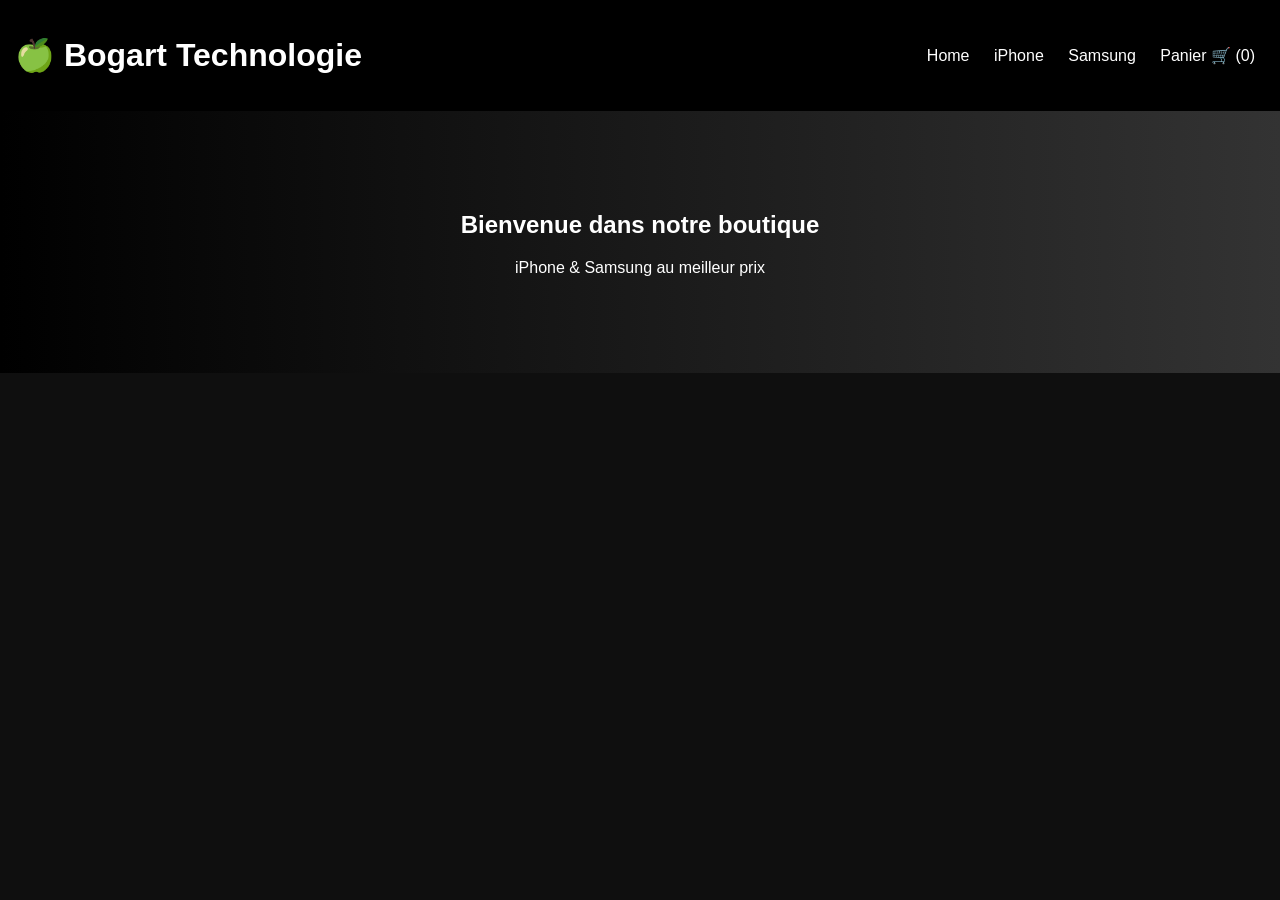
==== index.html @ cf1d9f3b "update" ====
<!DOCTYPE html>
<html lang="fr">
<head>
  <meta charset="UTF-8">
  <title>Bogart Technologie</title>
  <link rel="stylesheet" href="style.css">
</head>
<body>

<header>
  <h1>🍏 Bogart Technologie</h1>
  <nav>
    <a href="index.html">Home</a>
    <a href="iphone.html">iPhone</a>
    <a href="samsung.html">Samsung</a>
    <a href="cart.html">Panier 🛒 (<span id="cart-count">0</span>)</a>
  </nav>
</header>

<section class="hero">
  <h2>Bienvenue dans notre boutique</h2>
  <p>iPhone & Samsung au meilleur prix</p>
</section>

<script src="script.js"></script>
</body>
</html>
---- style.css ----
body{
  font-family: Arial;
  margin:0;
  background:#0f0f0f;
  color:white;
}

header{
  display:flex;
  justify-content:space-between;
  align-items:center;
  padding:15px;
  background:black;
}

nav a{
  color:white;
  margin:0 10px;
  text-decoration:none;
}

.hero{
  text-align:center;
  padding:80px;
  background:linear-gradient(to right,#000,#333);
}

.products{
  display:grid;
  grid-template-columns:repeat(3,1fr);
  gap:20px;
  padding:20px;
}

.card{
  background:#1c1c1c;
  padding:15px;
  border-radius:10px;
  text-align:center;
}

button{
  padding:10px;
  background:red;
  color:white;
  border:none;
  cursor:pointer;
}
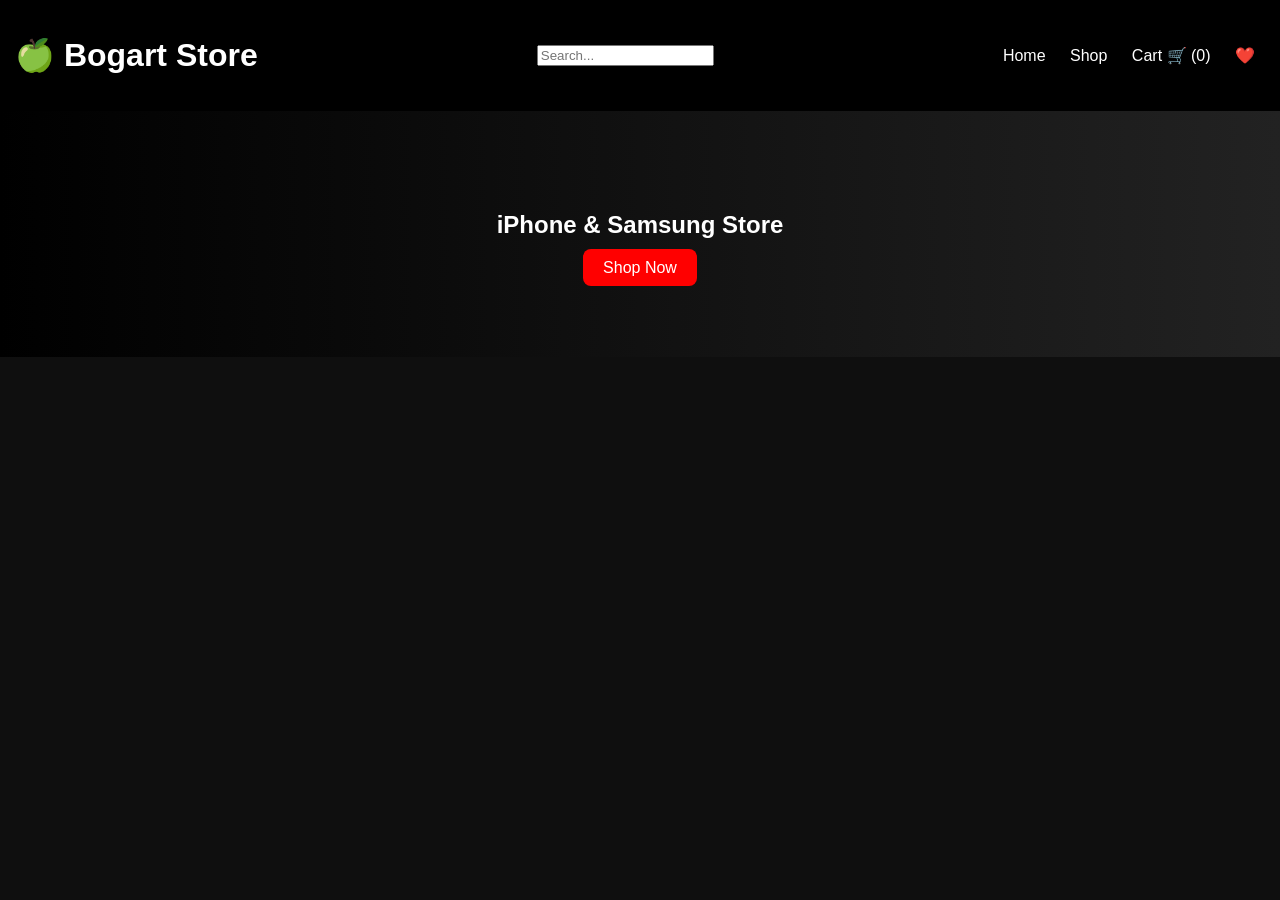
==== commit 45c7086a: "update" ====
--- a/index.html
+++ b/index.html
@@ -1,25 +1,30 @@
 <!DOCTYPE html>
-<html lang="fr">
+<html lang="en">
 <head>
-  <meta charset="UTF-8">
-  <title>Bogart Technologie</title>
-  <link rel="stylesheet" href="style.css">
+<meta charset="UTF-8">
+<title>Bogart Store</title>
+<link rel="stylesheet" href="style.css">
 </head>
 <body>
 
+<div class="loader" id="loader">Loading...</div>
+
 <header>
-  <h1>🍏 Bogart Technologie</h1>
+  <h1>🍏 Bogart Store</h1>
+
+  <input id="search" placeholder="Search..." onkeyup="searchProducts()">
+
   <nav>
     <a href="index.html">Home</a>
-    <a href="iphone.html">iPhone</a>
-    <a href="samsung.html">Samsung</a>
-    <a href="cart.html">Panier 🛒 (<span id="cart-count">0</span>)</a>
+    <a href="shop.html">Shop</a>
+    <a href="cart.html">Cart 🛒 (<span id="cart-count">0</span>)</a>
+    <a href="#" onclick="openWishlist()">❤️</a>
   </nav>
 </header>
 
 <section class="hero">
-  <h2>Bienvenue dans notre boutique</h2>
-  <p>iPhone & Samsung au meilleur prix</p>
+  <h2>iPhone & Samsung Store</h2>
+  <a href="shop.html" class="btn">Shop Now</a>
 </section>
 
 <script src="script.js"></script>
--- a/style.css
+++ b/style.css
@@ -1,48 +1,85 @@
 body{
-  font-family: Arial;
-  margin:0;
-  background:#0f0f0f;
-  color:white;
+margin:0;
+font-family:Arial;
+background:#0f0f0f;
+color:white;
 }
 
 header{
-  display:flex;
-  justify-content:space-between;
-  align-items:center;
-  padding:15px;
-  background:black;
+display:flex;
+justify-content:space-between;
+align-items:center;
+padding:15px;
+background:black;
 }
 
 nav a{
-  color:white;
-  margin:0 10px;
-  text-decoration:none;
+color:white;
+margin:0 10px;
+text-decoration:none;
 }
 
 .hero{
-  text-align:center;
-  padding:80px;
-  background:linear-gradient(to right,#000,#333);
+text-align:center;
+padding:80px;
+background:linear-gradient(to right,#000,#222);
+}
+
+.btn{
+padding:10px 20px;
+background:red;
+color:white;
+text-decoration:none;
+border-radius:8px;
 }
 
 .products{
-  display:grid;
-  grid-template-columns:repeat(3,1fr);
-  gap:20px;
-  padding:20px;
+display:grid;
+grid-template-columns:repeat(3,1fr);
+gap:20px;
+padding:20px;
 }
 
 .card{
-  background:#1c1c1c;
-  padding:15px;
-  border-radius:10px;
-  text-align:center;
+background:#1a1a1a;
+padding:15px;
+border-radius:12px;
+text-align:center;
+transition:0.3s;
+}
+
+.card:hover{
+transform:scale(1.05);
+}
+
+.product-img{
+width:100%;
+height:200px;
+object-fit:cover;
+border-radius:10px;
 }
 
 button{
-  padding:10px;
-  background:red;
-  color:white;
-  border:none;
-  cursor:pointer;
+padding:10px;
+background:red;
+border:none;
+color:white;
+cursor:pointer;
+margin-top:5px;
+}
+
+.filter{
+text-align:center;
+margin:20px;
+}
+
+.loader{
+position:fixed;
+width:100%;
+height:100vh;
+background:black;
+display:flex;
+align-items:center;
+justify-content:center;
+font-size:30px;
 }
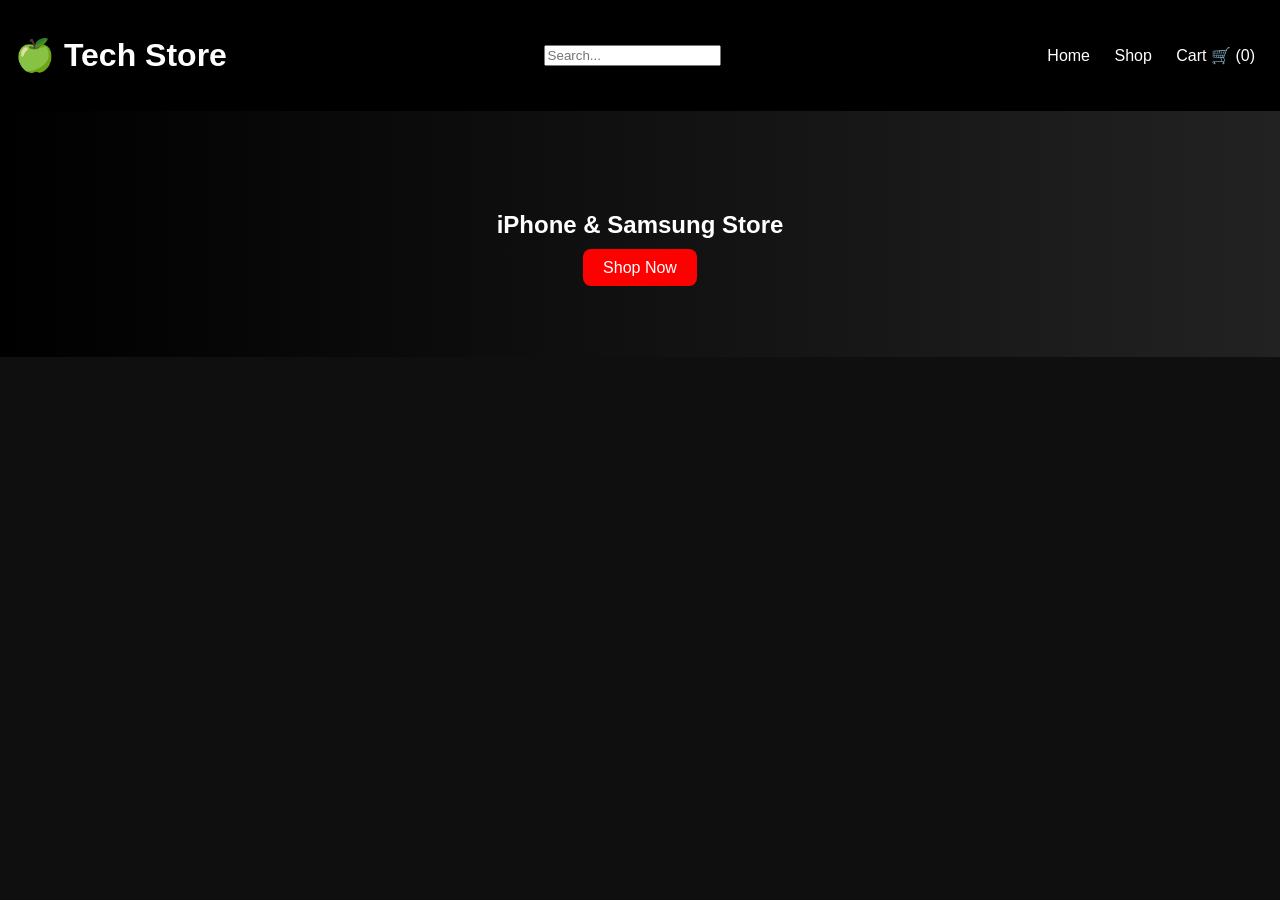
==== commit 6dacb663: "update" ====
--- a/index.html
+++ b/index.html
@@ -2,15 +2,15 @@
 <html lang="en">
 <head>
 <meta charset="UTF-8">
-<title>Bogart Store</title>
+<title>Tech Store</title>
 <link rel="stylesheet" href="style.css">
 </head>
 <body>
 
-<div class="loader" id="loader">Loading...</div>
+<div id="loader">Loading...</div>
 
 <header>
-  <h1>🍏 Bogart Store</h1>
+  <h1>🍏 Tech Store</h1>
 
   <input id="search" placeholder="Search..." onkeyup="searchProducts()">
 
@@ -18,7 +18,6 @@
     <a href="index.html">Home</a>
     <a href="shop.html">Shop</a>
     <a href="cart.html">Cart 🛒 (<span id="cart-count">0</span>)</a>
-    <a href="#" onclick="openWishlist()">❤️</a>
   </nav>
 </header>
 
--- a/style.css
+++ b/style.css
@@ -73,7 +73,7 @@
 margin:20px;
 }
 
-.loader{
+#loader{
 position:fixed;
 width:100%;
 height:100vh;
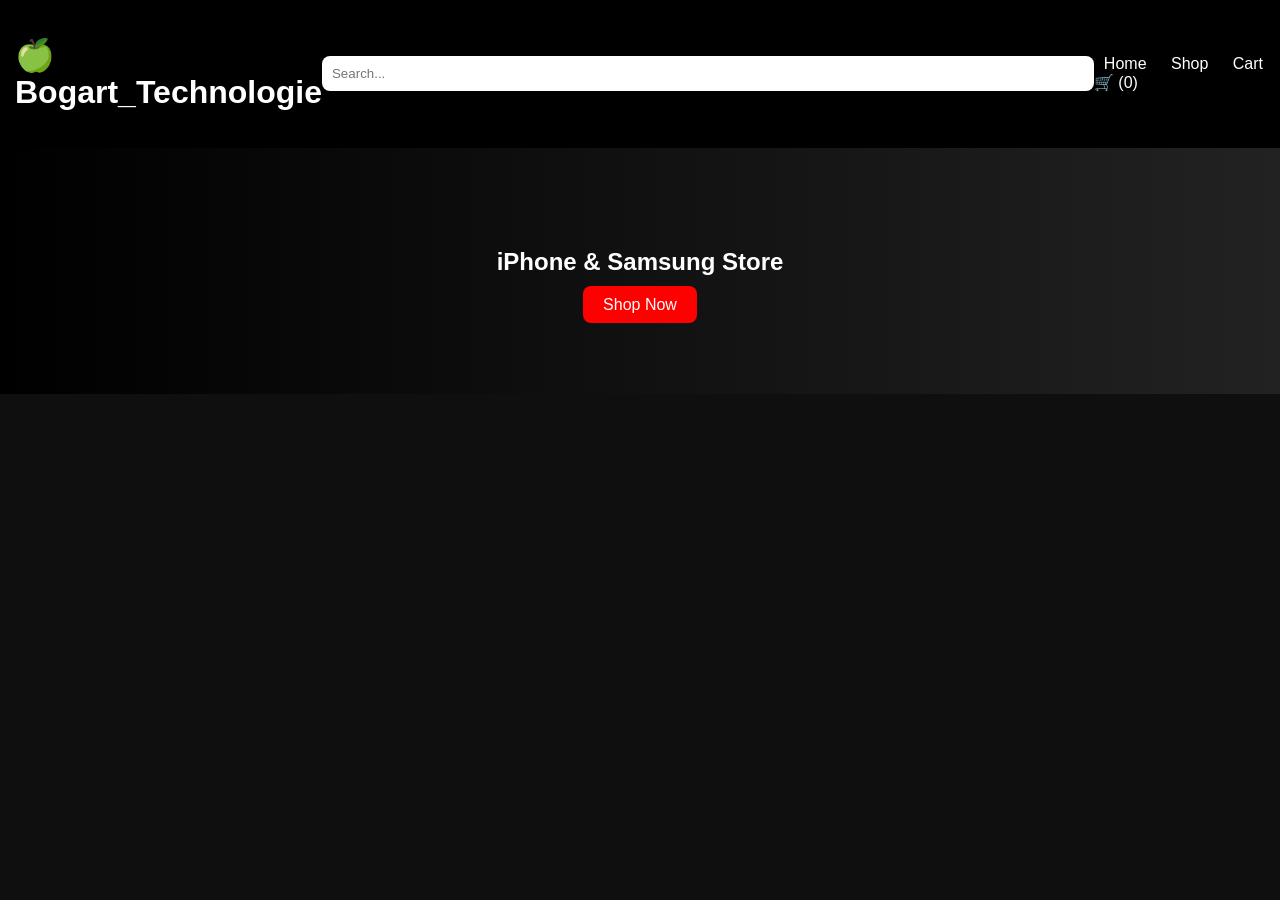
==== commit 03ca1093: "update" ====
--- a/index.html
+++ b/index.html
@@ -10,7 +10,7 @@
 <div id="loader">Loading...</div>
 
 <header>
-  <h1>🍏 Tech Store</h1>
+  <h1>🍏 Bogart_Technologie</h1>
 
   <input id="search" placeholder="Search..." onkeyup="searchProducts()">
 
--- a/style.css
+++ b/style.css
@@ -67,6 +67,14 @@
 cursor:pointer;
 margin-top:5px;
 }
+input{
+  display:block;
+  width:80%;
+  margin:10px auto;
+  padding:10px;
+  border-radius:8px;
+  border:none;
+}
 
 .filter{
 text-align:center;
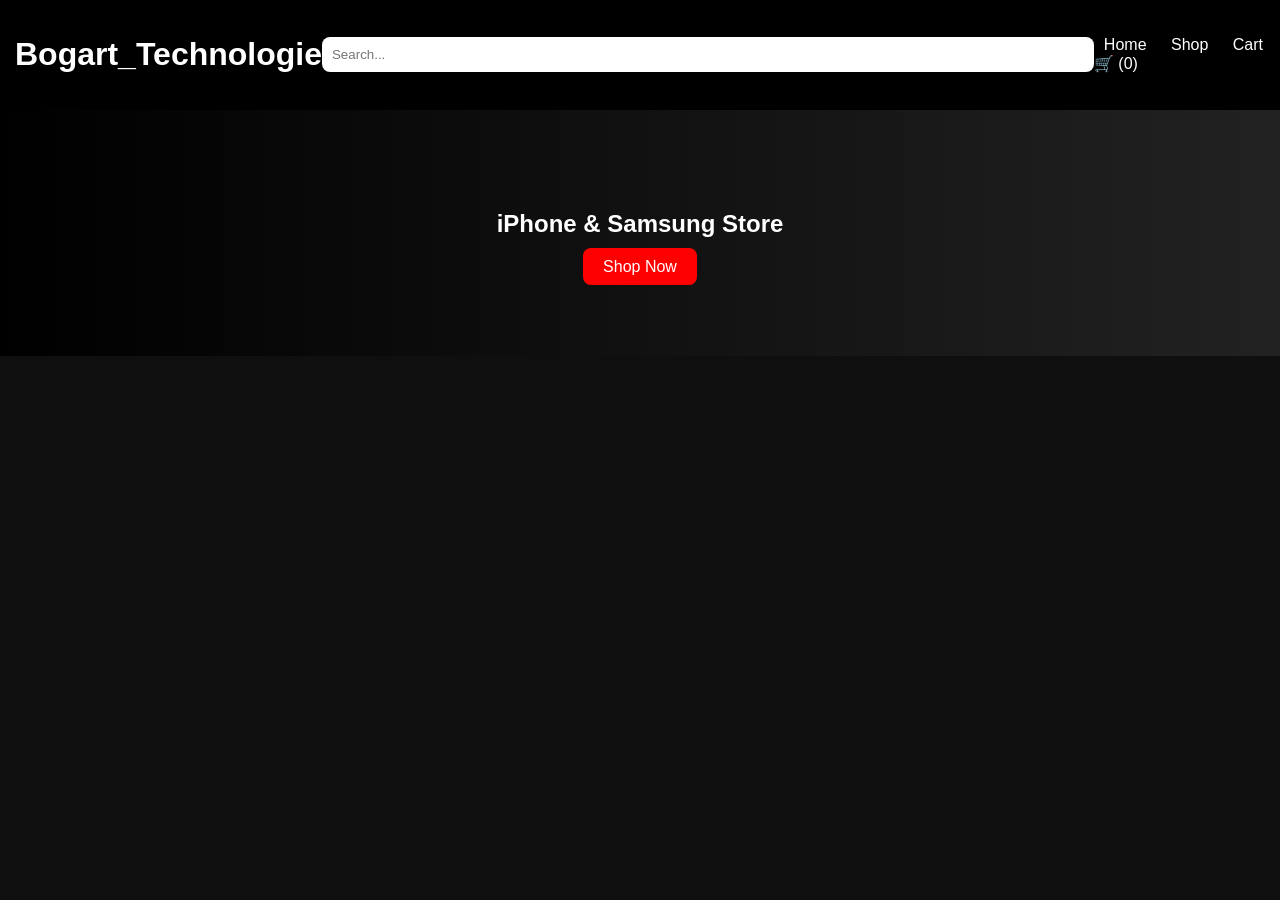
==== commit b69c12a4: "update" ====
--- a/index.html
+++ b/index.html
@@ -10,7 +10,7 @@
 <div id="loader">Loading...</div>
 
 <header>
-  <h1>🍏 Bogart_Technologie</h1>
+  <h1> Bogart_Technologie</h1>
 
   <input id="search" placeholder="Search..." onkeyup="searchProducts()">
 
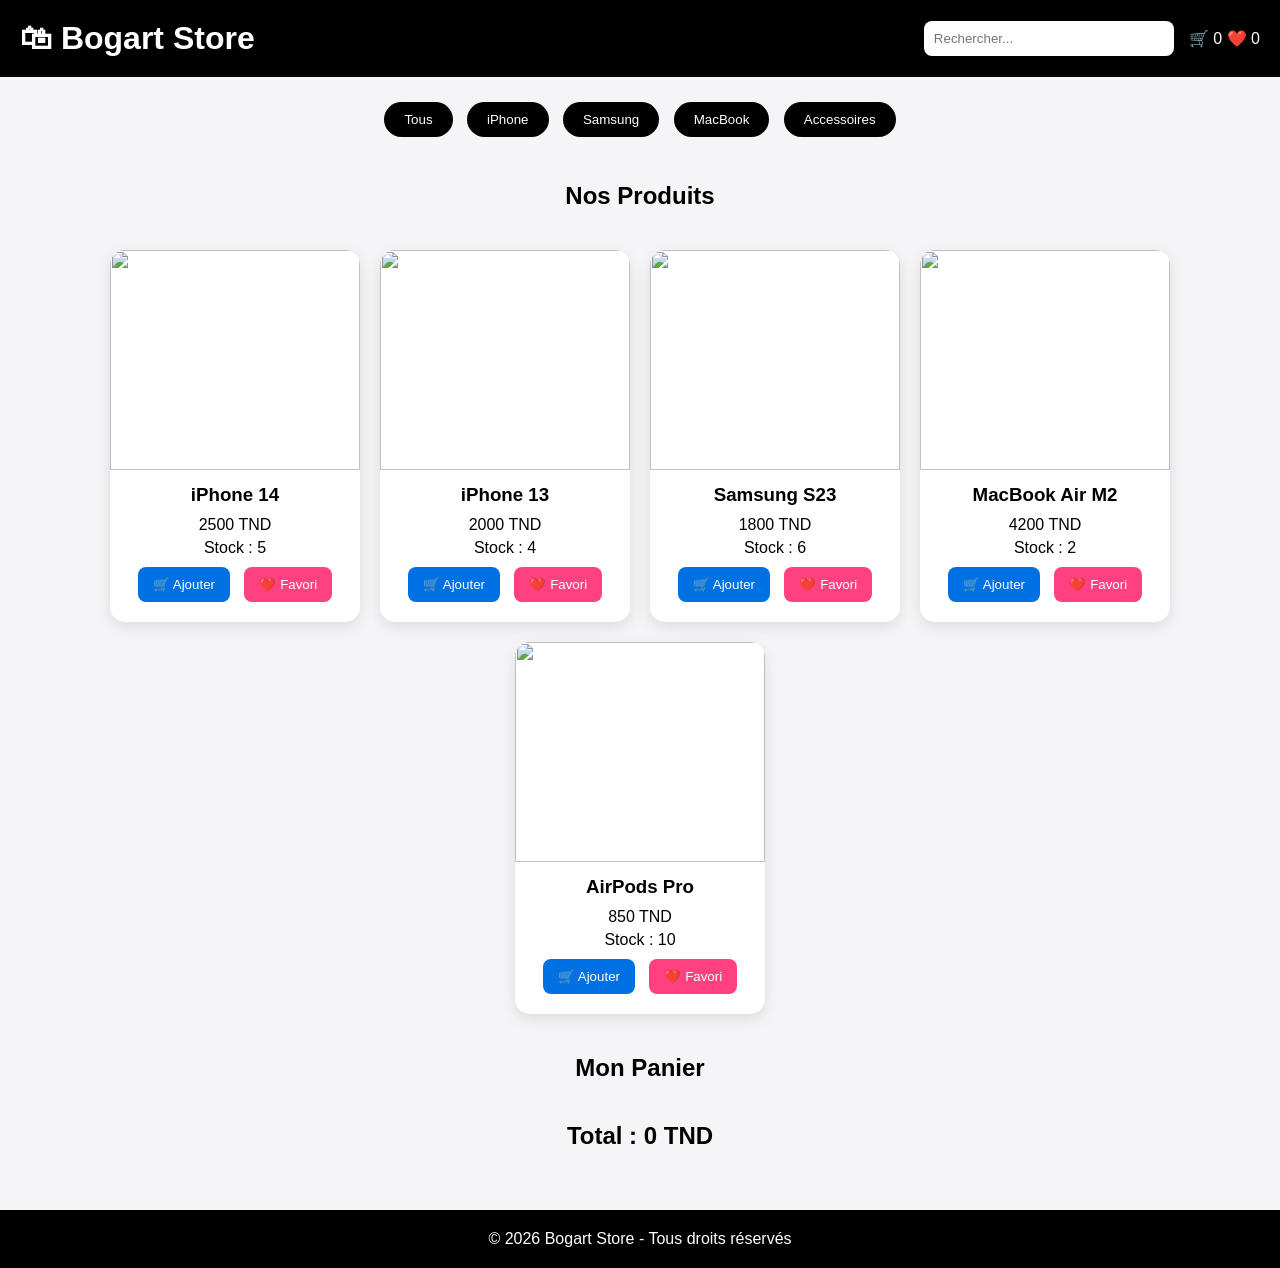
==== commit 789b40cd: "message" ====
--- a/index.html
+++ b/index.html
@@ -1,31 +1,49 @@
 <!DOCTYPE html>
-<html lang="en">
+<html lang="fr">
 <head>
 <meta charset="UTF-8">
-<title>Tech Store</title>
+<meta name="viewport" content="width=device-width, initial-scale=1.0">
+<title>Bogart Store</title>
 <link rel="stylesheet" href="style.css">
 </head>
+
 <body>
 
-<div id="loader">Loading...</div>
+<div id="loader">Bogart Store...</div>
 
 <header>
-  <h1> Bogart_Technologie</h1>
+    <h1>🛍 Bogart Store</h1>
 
-  <input id="search" placeholder="Search..." onkeyup="searchProducts()">
+    <div class="header-right">
+        <input type="text" id="search" placeholder="Rechercher..." onkeyup="searchProducts()">
 
-  <nav>
-    <a href="index.html">Home</a>
-    <a href="shop.html">Shop</a>
-    <a href="cart.html">Cart 🛒 (<span id="cart-count">0</span>)</a>
-  </nav>
+        <div class="counters">
+            🛒 <span id="cart-count">0</span>
+            ❤️ <span id="wish-count">0</span>
+        </div>
+    </div>
 </header>
 
-<section class="hero">
-  <h2>iPhone & Samsung Store</h2>
-  <a href="shop.html" class="btn">Shop Now</a>
-</section>
+<div class="filters">
+    <button onclick="filterProducts('all')">Tous</button>
+    <button onclick="filterProducts('iphone')">iPhone</button>
+    <button onclick="filterProducts('samsung')">Samsung</button>
+    <button onclick="filterProducts('macbook')">MacBook</button>
+    <button onclick="filterProducts('accessoire')">Accessoires</button>
+</div>
+
+<h2 class="section-title">Nos Produits</h2>
+
+<div id="products"></div>
+
+<h2 class="section-title">Mon Panier</h2>
+<div id="cart"></div>
+
+<footer>
+    <p>© 2026 Bogart Store - Tous droits réservés</p>
+</footer>
 
 <script src="script.js"></script>
+
 </body>
 </html>
--- a/style.css
+++ b/style.css
@@ -1,93 +1,157 @@
+*{
+margin:0;
+padding:0;
+box-sizing:border-box;
+}
+
 body{
-margin:0;
-font-family:Arial;
-background:#0f0f0f;
-color:white;
+font-family:Arial,sans-serif;
+background:#f5f5f7;
+}
+
+#loader{
+position:fixed;
+width:100%;
+height:100%;
+background:white;
+display:flex;
+justify-content:center;
+align-items:center;
+font-size:30px;
+z-index:9999;
 }
 
 header{
+background:black;
+color:white;
+padding:20px;
 display:flex;
 justify-content:space-between;
 align-items:center;
-padding:15px;
-background:black;
+flex-wrap:wrap;
 }
 
-nav a{
-color:white;
-margin:0 10px;
-text-decoration:none;
+.header-right{
+display:flex;
+gap:15px;
+align-items:center;
 }
 
-.hero{
-text-align:center;
-padding:80px;
-background:linear-gradient(to right,#000,#222);
+header input{
+padding:10px;
+border:none;
+border-radius:8px;
+width:250px;
 }
 
-.btn{
-padding:10px 20px;
-background:red;
-color:white;
-text-decoration:none;
-border-radius:8px;
+.filters{
+text-align:center;
+padding:20px;
 }
 
-.products{
-display:grid;
-grid-template-columns:repeat(3,1fr);
+.filters button{
+padding:10px 20px;
+margin:5px;
+border:none;
+background:black;
+color:white;
+border-radius:25px;
+cursor:pointer;
+}
+
+.filters button:hover{
+opacity:0.8;
+}
+
+.section-title{
+padding:20px;
+text-align:center;
+}
+
+#products{
+display:flex;
+flex-wrap:wrap;
+justify-content:center;
 gap:20px;
 padding:20px;
 }
 
 .card{
-background:#1a1a1a;
-padding:15px;
-border-radius:12px;
+width:250px;
+background:white;
+border-radius:15px;
+overflow:hidden;
+box-shadow:0 5px 15px rgba(0,0,0,.1);
 text-align:center;
-transition:0.3s;
+padding-bottom:15px;
 }
 
 .card:hover{
-transform:scale(1.05);
+transform:translateY(-5px);
+transition:.3s;
 }
 
 .product-img{
 width:100%;
-height:200px;
+height:220px;
 object-fit:cover;
-border-radius:10px;
 }
 
-button{
-padding:10px;
-background:red;
-border:none;
-color:white;
-cursor:pointer;
-margin-top:5px;
-}
-input{
-  display:block;
-  width:80%;
-  margin:10px auto;
-  padding:10px;
-  border-radius:8px;
-  border:none;
+.card h3{
+margin:10px;
 }
 
-.filter{
-text-align:center;
-margin:20px;
+.card p{
+margin:5px;
 }
 
-#loader{
-position:fixed;
+.card button{
+padding:10px 15px;
+margin:5px;
+border:none;
+border-radius:8px;
+cursor:pointer;
+}
+
+.cart-btn{
+background:#0071e3;
+color:white;
+}
+
+.wish-btn{
+background:#ff4081;
+color:white;
+}
+
+#cart{
+padding:20px;
+display:flex;
+flex-wrap:wrap;
+justify-content:center;
+gap:15px;
+}
+
+footer{
+background:black;
+color:white;
+text-align:center;
+padding:20px;
+margin-top:40px;
+}
+
+@media(max-width:768px){
+
+header{
+flex-direction:column;
+gap:15px;
+}
+
+header input{
 width:100%;
-height:100vh;
-background:black;
-display:flex;
-align-items:center;
-justify-content:center;
-font-size:30px;
+}
+
+.card{
+width:90%;
+}
+
 }
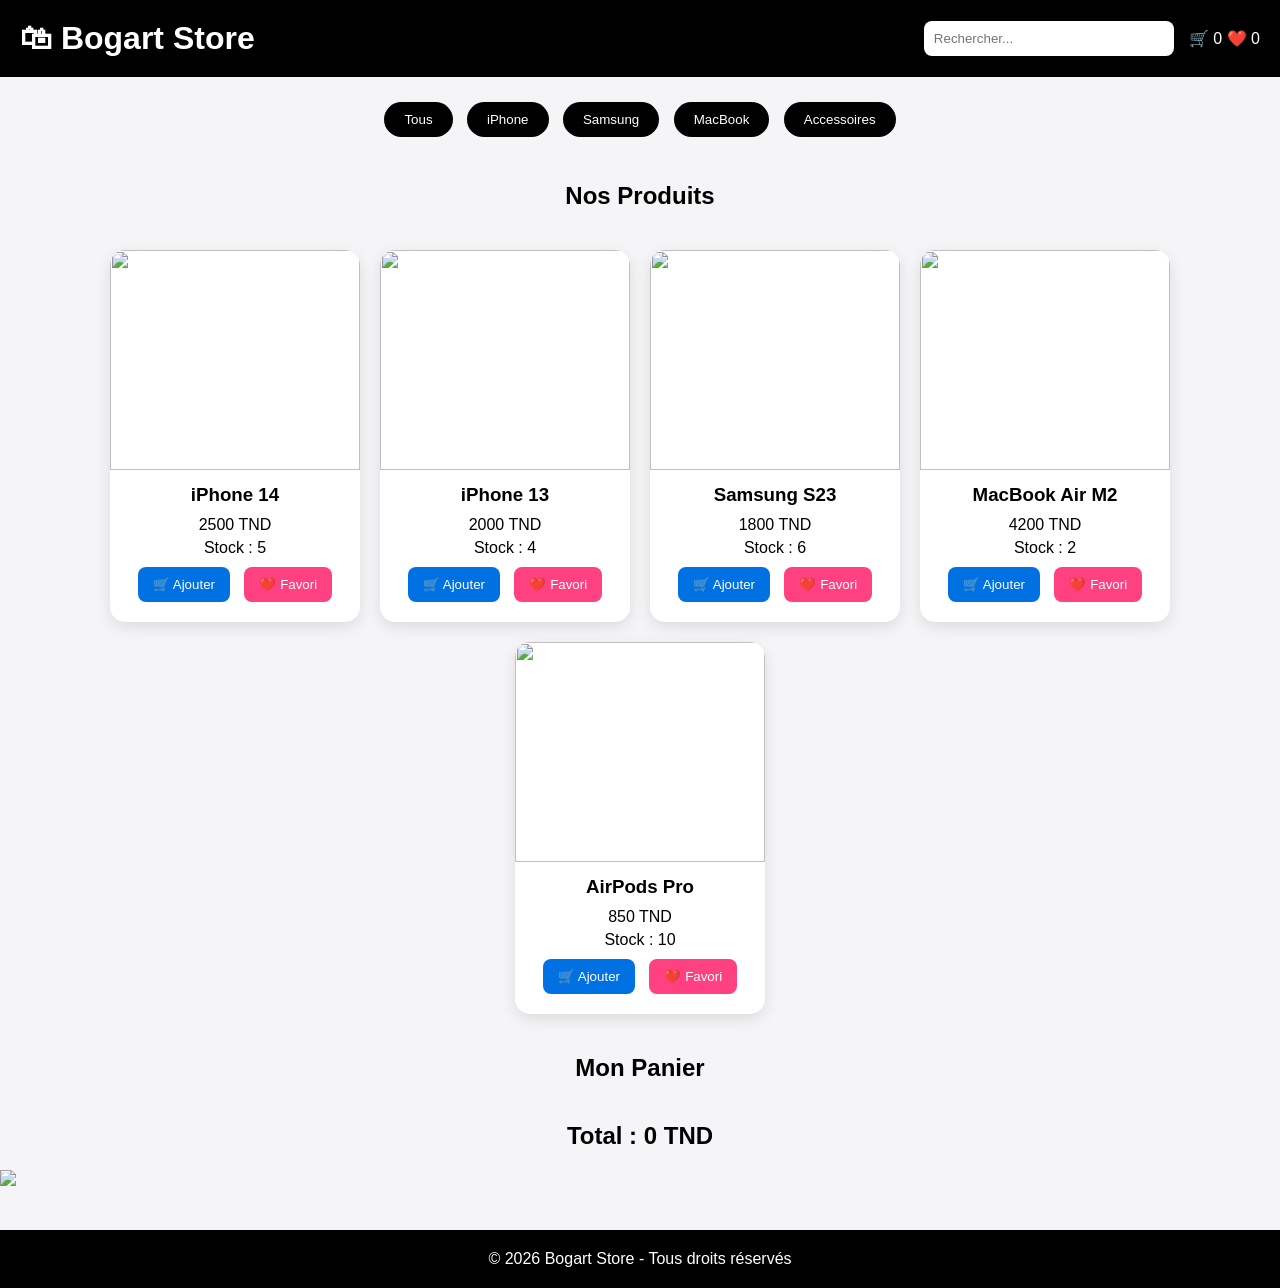
==== commit 3f638a25: "message" ====
--- a/index.html
+++ b/index.html
@@ -38,7 +38,7 @@
 
 <h2 class="section-title">Mon Panier</h2>
 <div id="cart"></div>
-
+<img src="images/iphone14.jpg" width="200">
 <footer>
     <p>© 2026 Bogart Store - Tous droits réservés</p>
 </footer>
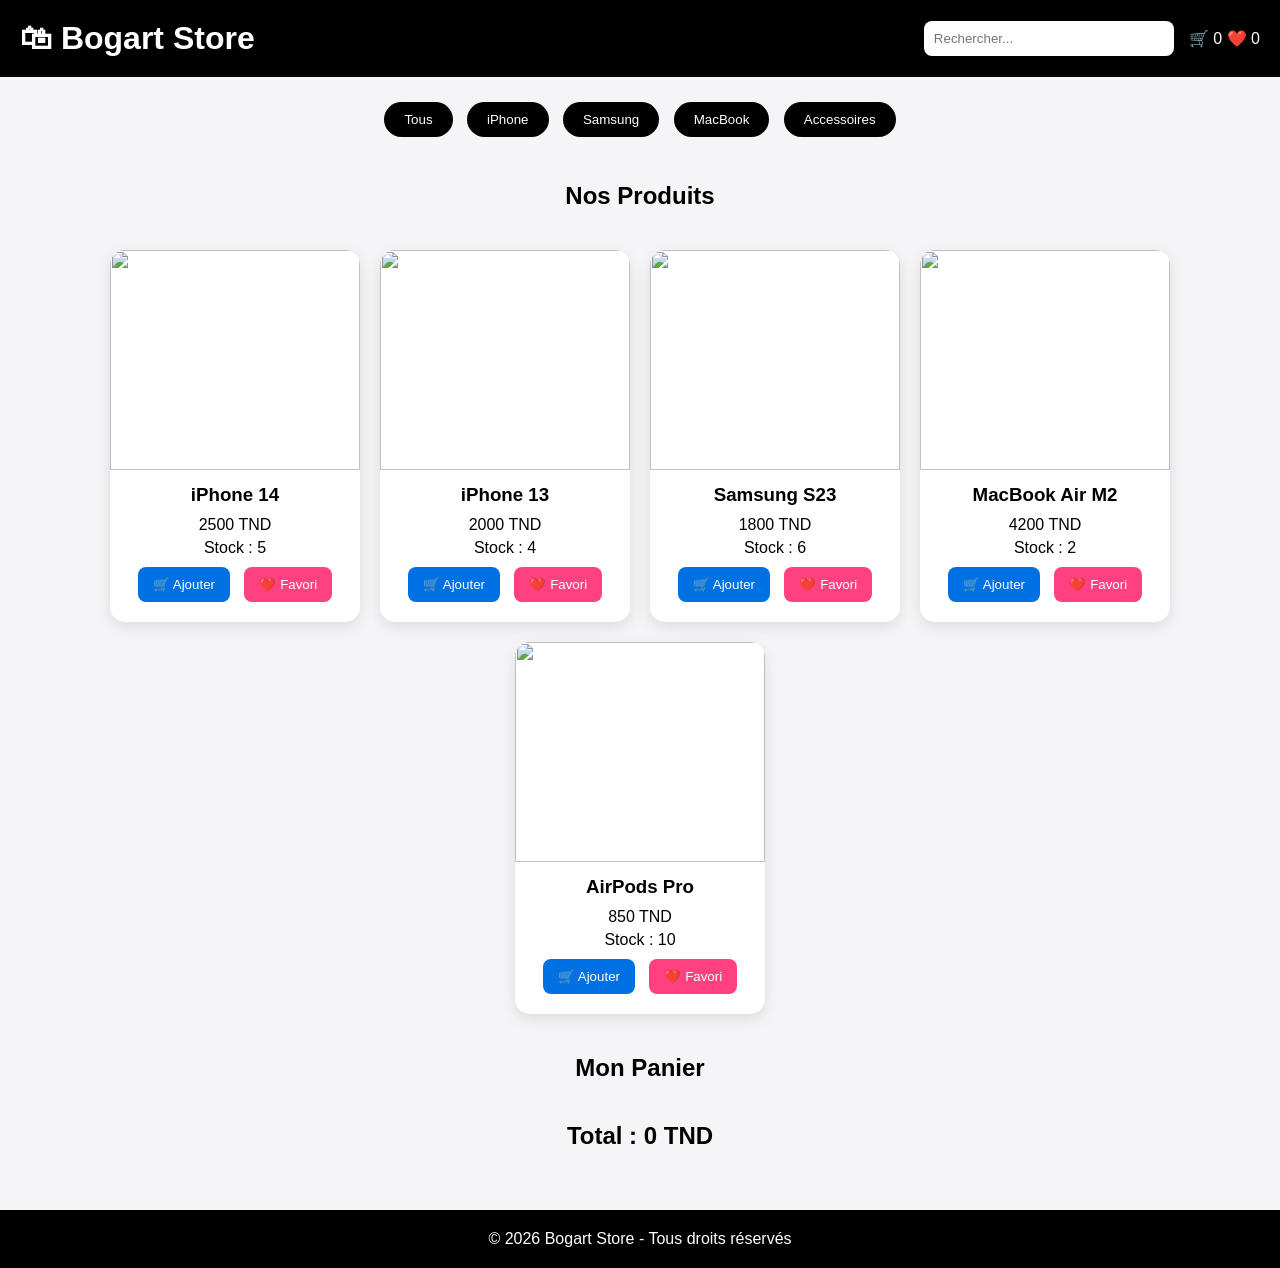
==== commit b58c715f: "message" ====
--- a/index.html
+++ b/index.html
@@ -38,7 +38,7 @@
 
 <h2 class="section-title">Mon Panier</h2>
 <div id="cart"></div>
-<img src="images/iphone14.jpg" width="200">
+
 <footer>
     <p>© 2026 Bogart Store - Tous droits réservés</p>
 </footer>
